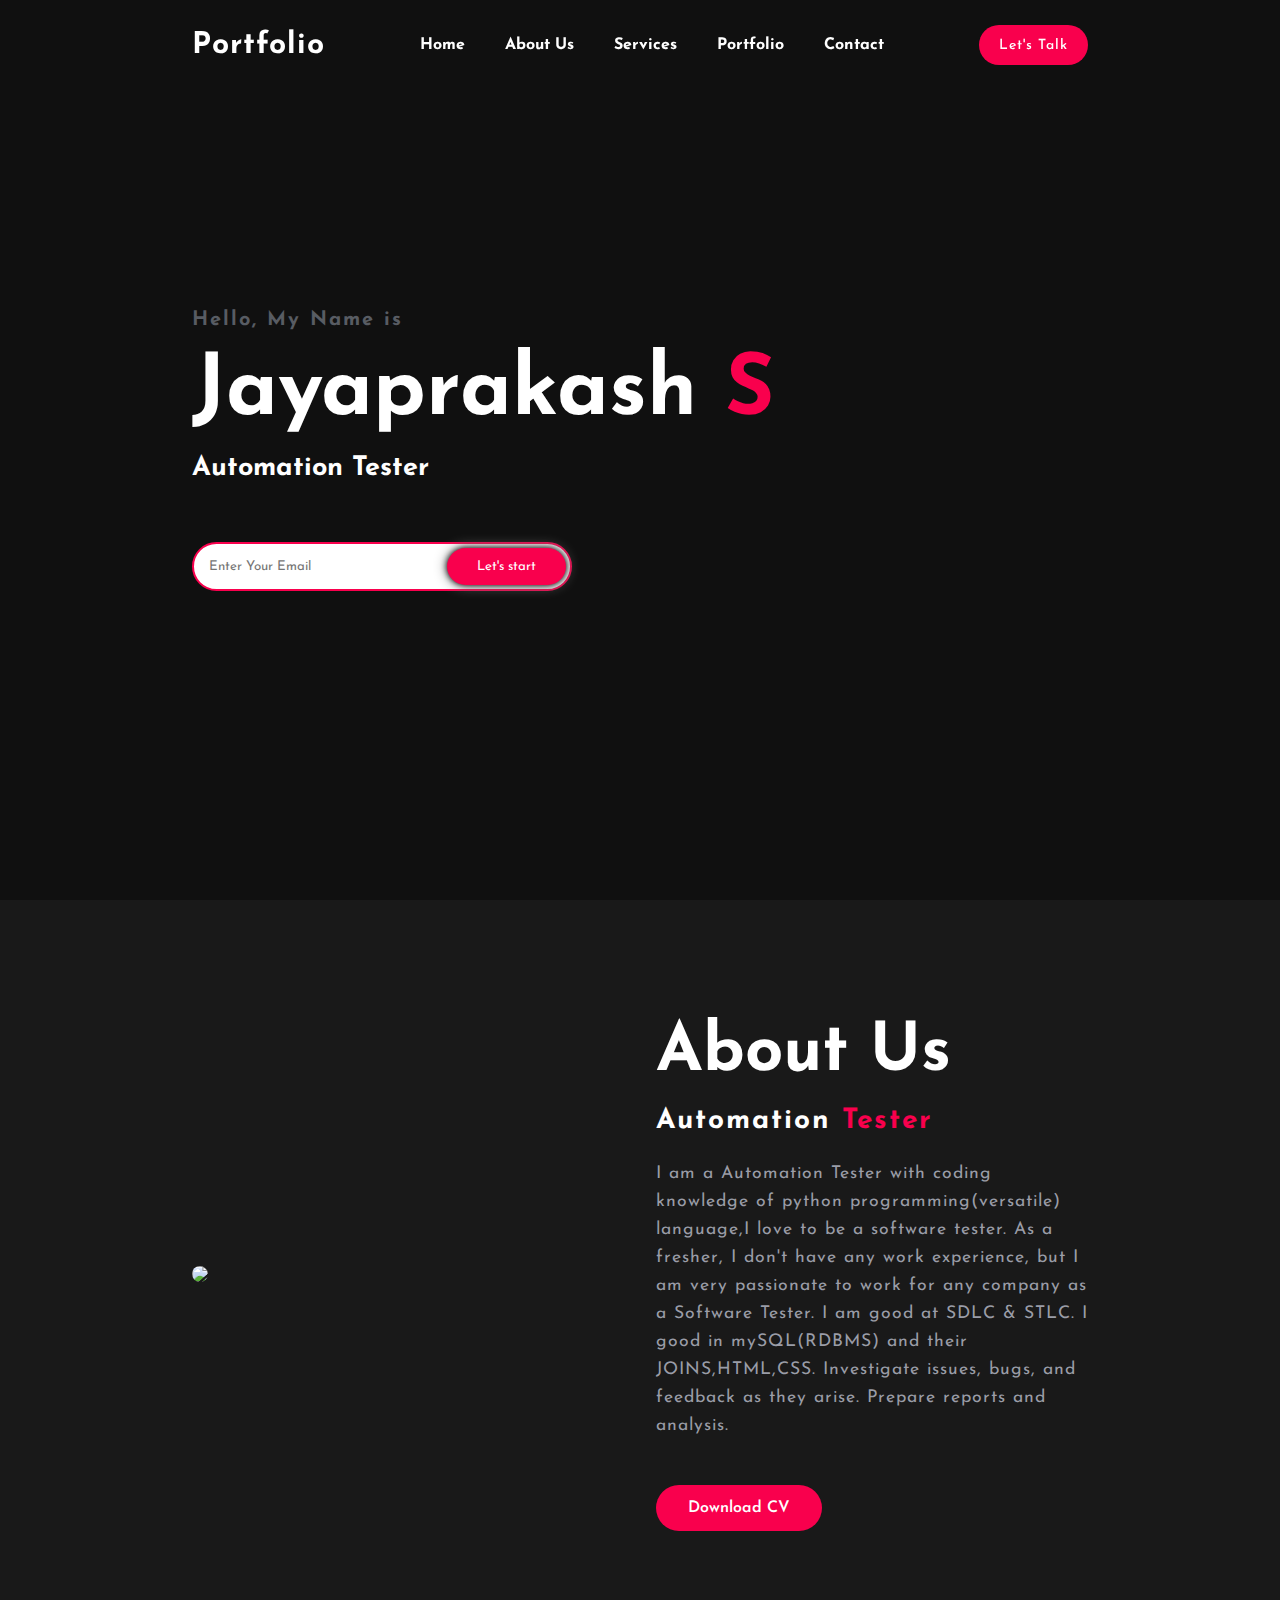
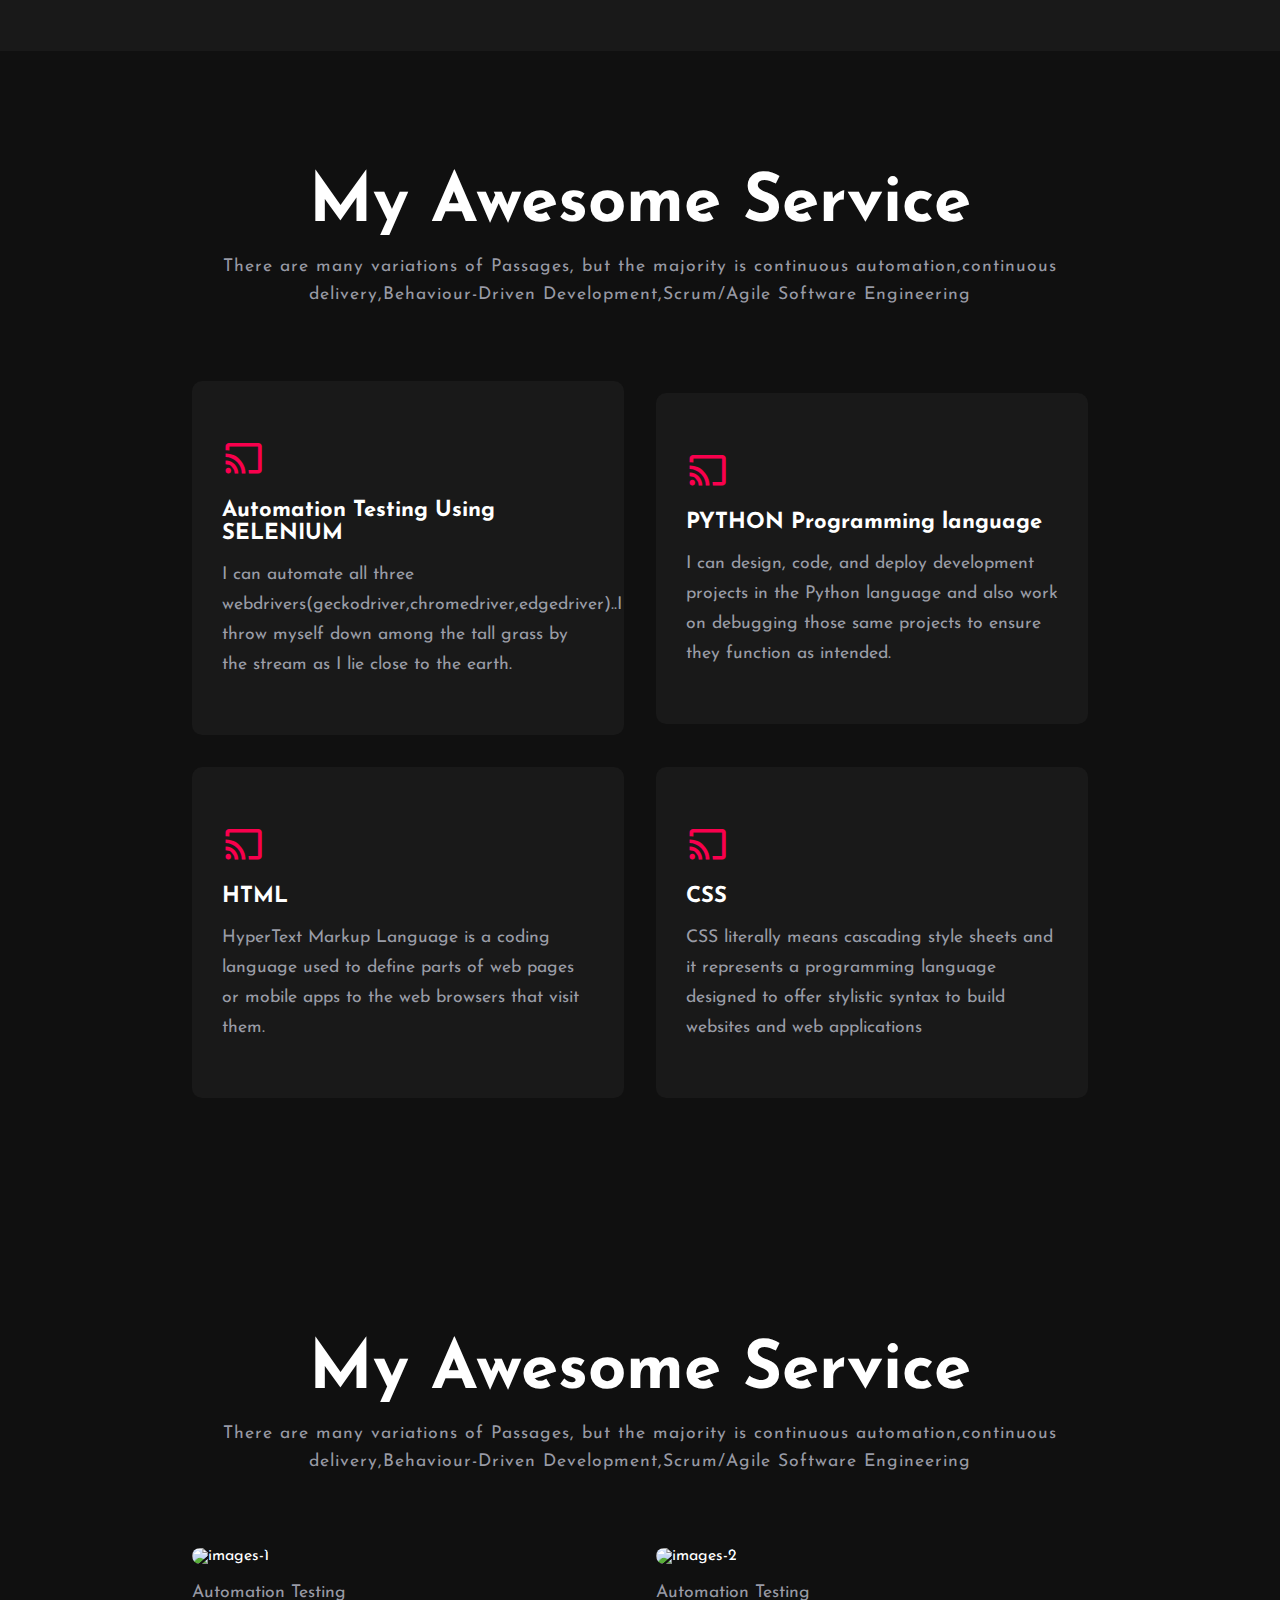
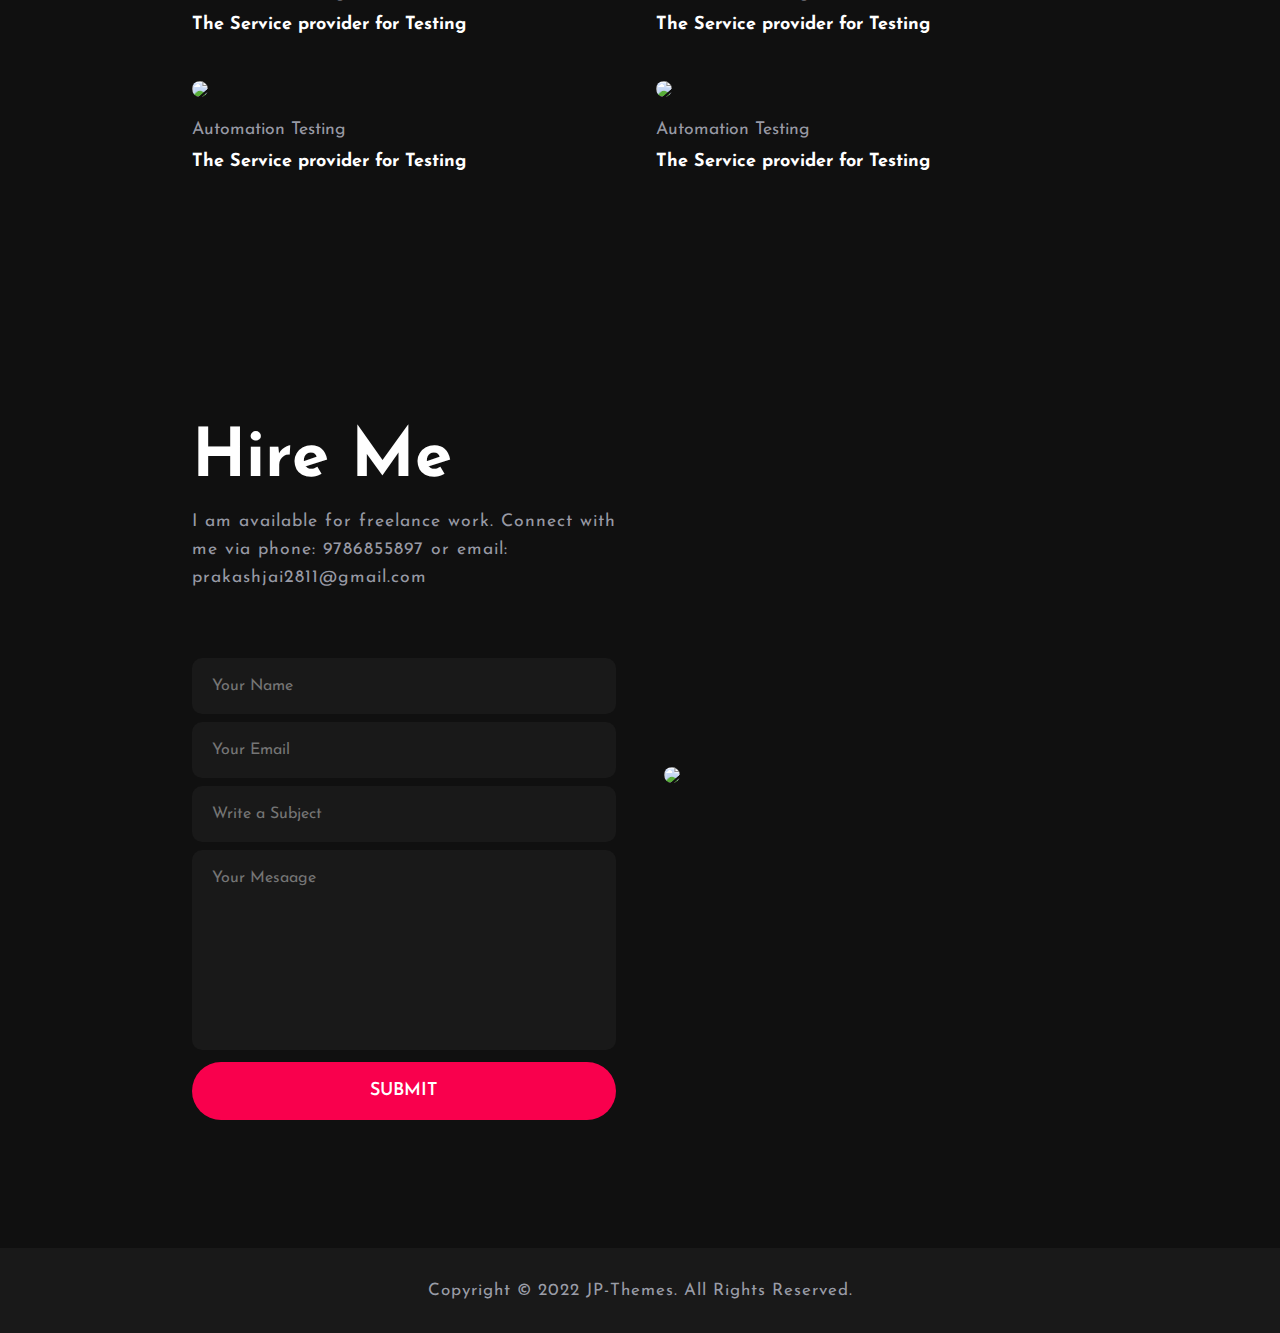
==== index.html @ 66bbe830 "Rename portfolio.html to index.html" ====
<!DOCTYPE html>
<html lang="en">

<head>
    <meta charset="UTF-8">
    <meta http-equiv="X-UA-Compatible" content="IE=edge">
    <meta name="viewport" content="width=device-width, initial-scale=1.0">
    <title>Complete Portfolio Website</title>
    <link rel="stylesheet" type="text/css" href="style.css">

    <link rel="stylesheet" href="https://unpkg.com/boxicons@latest/css/boxicons.min.css">

    <link rel="preconnect" href="https://fonts.googleapis.com">
    <link rel="preconnect" href="https://fonts.gstatic.com" crossorigin>
    <link href="https://fonts.googleapis.com/css2?family=Josefin+Sans:ital,wght@0,100;0,400;0,700;1,200;1,500;1,600&display=swap" rel="stylesheet">

</head>

<body>

    <!-------start header------>
    <header>
        <a href="#" class="logo">Portfolio</a>
        <div class="bx bx-menu" id="menu-icon"></div>

        <ul class="navbar">
            <li><a href="#home">Home</a></li>
            <li><a href="#about">About Us</a></li>
            <li><a href="#services">Services</a></li>
            <li><a href="#portfolio">Portfolio</a></li>
            <li><a href="#contact">Contact</a></li>
        </ul>
        <a href="#" class="h-btn">Let's Talk</a>
    </header>

    <!-------start home------>
    <section class="home" id="home">
        <div class="home-text">
            <h4>Hello, My Name is</h4>
            <h1>Jayaprakash
                <Span>S</Span>
            </h1>
            <h3>Automation Tester</h3>
            <div class="newslatter">
                <form>
                    <input type="email" name="email" id="mail" placeholder="Enter Your Email">
                    <input type="submit" name="submit" value="Let's start">



                </form>
            </div>

        </div>
    </section>

    <!-------start about------>
    <section class="about" id="about">
        <div class="about-img">
            <img src="https://i.ibb.co/VvN4ccR/about-img.jpg">
        </div>

        <div class="about-text">
            <h2>About Us</h2>
            <h5>Automation <span>Tester</span></h5>
            <p>I am a Automation Tester with coding knowledge of python programming(versatile) language,I love to be a software tester. As a fresher, I don't have any work experience, but I am very passionate to work for any company as a Software Tester.
                I am good at SDLC & STLC. I good in mySQL(RDBMS) and their JOINS,HTML,CSS. Investigate issues, bugs, and feedback as they arise. Prepare reports and analysis.</p>
            <a href="#" class="btn">Download CV</a>
        </div>
    </section>

    <!-------start services------>
    <section class="services" id="services">
        <div class="center">
            <h2>My Awesome Service</h2>
            <p>There are many variations of Passages, but the majority is continuous automation,continuous delivery,Behaviour-Driven Development,Scrum/Agile Software Engineering</p>
        </div>

        <div class="service-content">
            <div class="row">
                <i class='bx bx-cast'></i>
                <h3>Automation Testing Using SELENIUM</h3>
                <P>I can automate all three webdrivers(geckodriver,chromedriver,edgedriver)..I throw myself down among the tall grass by the stream as I lie close to the earth.</P>
            </div>

            <div class="row">
                <i class='bx bx-cast'></i>
                <h3>PYTHON Programming language</h3>
                <P>I can design, code, and deploy development projects in the Python language and also work on debugging those same projects to ensure they function as intended.</P>
            </div>

            <div class="row">
                <i class='bx bx-cast'></i>
                <h3>HTML</h3>
                <P>HyperText Markup Language is a coding language used to define parts of web pages or mobile apps to the web browsers that visit them.</P>
            </div>

            <div class="row">
                <i class='bx bx-cast'></i>
                <h3>CSS</h3>
                <P>CSS literally means cascading style sheets and it represents a programming language designed to offer stylistic syntax to build websites and web applications</P>
            </div>

        </div>
    </section>

    <!-------start portfolio------>
    <section class="portfolio" id="portfolio">
        <div class="center">
            <h2>My Awesome Service</h2>
            <p>There are many variations of Passages, but the majority is continuous automation,continuous delivery,Behaviour-Driven Development,Scrum/Agile Software Engineering</p>
        </div>

        <div class="portfolio-content">
            <div class="box">
                <img src="https://i.ibb.co/N1KZZSr/images-1.jpg" alt="images-1">
                <P>Automation Testing</P>
                <h5>The Service provider for Testing</h5>
            </div>

            <div class="box">
                <img src="https://i.ibb.co/8jQMg5H/images-2.jpg" alt="images-2">
                <P>Automation Testing</P>
                <h5>The Service provider for Testing</h5>
            </div>

            <div class="box">
                <img src="https://i.ibb.co/bB0m28y/images-3.jpg">
                <P>Automation Testing</P>
                <h5>The Service provider for Testing</h5>
            </div>

            <div class="box">
                <img src="https://i.ibb.co/PWcrB1F/images-4.jpg">
                <P>Automation Testing</P>
                <h5>The Service provider for Testing</h5>
            </div>
        </div>

    </section>

    <!-------start contact------>
    <section class="contact" id="contact">
        <div class="contact-form">
            <h2>Hire Me</h2>
            <p>I am available for freelance work. Connect with me via phone: 9786855897 or email: prakashjai2811@gmail.com</p>
            <form action="">
                <input type="" placeholder="Your Name" required>
                <input type="email" name="" id="" placeholder="Your Email" required>
                <input type="" placeholder="Write a Subject" required>
                <textarea name="" id="" cols="30" rows="10" placeholder="Your Mesaage" required></textarea>
                <input type="submit" name="" value="submit" class="send">
            </form>
        </div>

        <div class="contact-img">
            <img src="https://i.ibb.co/8Kpw637/IMG-20200814-140823.jpg">
        </div>
    </section>

    <!-------start footer------>
    <div class="footer">
        <p>Copyright © 2022 JP-Themes. All Rights Reserved.</p>
    </div>






    <!-----link to js----->
    <script type="text/javascript" src="script.js"></script>


</body>

</html>
---- style.css ----
* {
    padding: 0;
    margin: 0;
    box-sizing: border-box;
    font-family: 'Josefin Sans', sans-serif;
    list-style: none;
    text-decoration: none;
    scroll-behavior: smooth;
    scroll-padding-top: 3.5rem;
}

:root {
    --bg-color: #101010;
    --secound-bg-color: #191919;
    --text-color: #fff;
    --secound-color: #c6c9d8bf;
    --main-color: #f9004d;
    --big-font: 5.3rem;
    --h2-font: 4.2rem;
    --p-font: 1.1rem;
}

body {
    background: var(--bg-color);
    color: var(--text-color);
}

header {
    position: fixed;
    width: 100%;
    top: 0;
    right: 0;
    z-index: 1000;
    display: flex;
    align-items: center;
    justify-content: space-between;
    background: transparent;
    padding: 25px 15%;
    transition-duration: .3s;
}

.logo {
    color: var(--text-color);
    font-size: 30px;
    font-weight: bold;
    letter-spacing: 1px;
}

.navbar {
    display: flex;
}

.navbar li {
    position: relative;
}

.navbar a {
    color: var(--text-color);
    font-weight: bold;
    font-size: 1rem;
    padding: 10px 20px;
}

.navbar a::after {
    content: '';
    position: absolute;
    width: 0;
    height: 2px;
    background: var(--main-color);
    left: 0;
    bottom: -4px;
    transition: ease .40s;
}

.navbar a:hover::after {
    width: 100%;
}

#menu-icon {
    font-size: 32px;
    color: var(--text-color);
    z-index: 10001;
    cursor: pointer;
    display: none;
}

.h-btn {
    padding: 0 20px;
    height: 40px;
    display: inline-block;
    line-height: 42px;
    background: var(--main-color);
    color: var(--text-color);
    border: none;
    border-radius: 30px;
    font-size: 14px;
    font-weight: 500;
    letter-spacing: 1px;
    transition: all .30s;
}

.h-btn:hover {
    transform: translateY(-5px);
}

section {
    padding: 120px 15%;
}

.home {
    height: 100vh;
    width: 100%;
    background: url(https://i.ibb.co/n8sMzjT/background-jpg.jpg);
    background-size: cover;
    background-position: center;
    position: relative;
    display: grid;
    grid-template-columns: repeat(1, 1fr);
    align-items: center;
}

.home-text h1 {
    margin: 20px 0px 20px;
    font-size: var(--big-font);
}

span {
    color: var(--main-color);
}

.home-text h3 {
    font-size: 27px;
    margin-bottom: 60px;
}

.home-text h4 {
    color: #585c63;
    font-size: 20px;
    letter-spacing: 2px;
}

.newslatter form {
    width: 380px;
    max-width: 100%;
    position: relative;
}

.newslatter form input:first-child {
    display: inline-block;
    width: 100%;
    outline: none;
    padding: 16px 140px 16px 15px;
    border: 2px solid var(--main-color);
    border-radius: 30px;
}

.newslatter form input:last-child {
    position: absolute;
    display: inline-block;
    outline: none;
    border: none;
    background: var(--main-color);
    color: var(--text-color);
    padding: 12px 30px;
    border-radius: 30px;
    box-shadow: 0px 0px 6px #000, 0px 0px 14px #868686;
    cursor: pointer;
    top: 6px;
    right: 6px;
}

header.sticky {
    padding: 12px 15%;
    background: var(--main-color);
}

.sticky .navbar a::after {
    background: var(--text-color);
}

.sticky .h-btn {
    background: var(--text-color);
    color: #000;
}

.about {
    background: var(--secound-bg-color);
    display: grid;
    grid-template-columns: repeat(2, 2fr);
    align-items: center;
    grid-gap: 2rem;
}

.about-img img {
    max-width: 100%;
    width: 500px;
    height: auto;
    border-radius: 10px;
}

.about-text h2 {
    font-size: var(--h2-font);
    margin-bottom: 20px;
}

.about-text h5 {
    font-size: 28px;
    margin-bottom: 25px;
    letter-spacing: 2px;
}

.about-text p {
    color: var(--secound-color);
    letter-spacing: 1px;
    line-height: 28px;
    max-width: 590px;
    font-size: var(--p-font);
    margin-bottom: 45px;
}

.btn {
    display: inline-block;
    background: var(--main-color);
    color: var(--text-color);
    border: 2px solid transparent;
    font-weight: 600;
    padding: 13px 30px;
    border-radius: 30px;
    transition: ease .35s;
}

.btn:hover {
    transform: translateY(-8px);
    border: 2px solid var(--main-color);
    background: transparent;
}

.services {
    background: var(--bg-color);
}

.center {
    text-align: center;
}

.center h2 {
    font-size: var(--h2-font);
    margin-bottom: 15px;
}

.center p {
    color: var(--secound-color);
    letter-spacing: 1px;
    line-height: 28px;
    font-size: var(--p-font);
}

.service-content {
    display: grid;
    grid-template-columns: repeat(auto-fit, minmax(370px, auto));
    grid-gap: 2rem;
    align-items: center;
    margin-top: 4.5rem;
}

.row {
    background: var(--secound-bg-color);
    padding: 55px 30px;
    border-radius: 10px;
    cursor: pointer;
    transition: all .35s;
}

.row i {
    color: var(--main-color);
    margin-bottom: 20px;
    font-size: 2.7rem;
}

.row h3 {
    color: var(--text-color);
    font-size: 22px;
    font-weight: 700;
    margin-bottom: 15px;
}

.row p {
    color: var(--secound-color);
    line-height: 30px;
    font-size: var(--p-font);
}

.row:hover {
    transform: translateY(-8px);
}

.potfolio {
    background: var(--secound-bg-color);
}

.portfolio-content {
    display: grid;
    grid-template-columns: repeat(auto-fit, minmax(370px, auto));
    grid-gap: 2rem;
    align-items: center;
    margin-top: 4.5rem;
    cursor: pointer;
}

.box img {
    max-width: 100%;
    width: 500px;
    height: auto;
    border-radius: 10px;
    margin-bottom: 20px;
    transition: all .30s;
}

.box p {
    color: var(--secound-color);
    font-size: var(--p-font);
    margin-bottom: 15px;
}

.box h5 {
    color: var(--text-color);
    font-size: 18px;
    font-weight: 700;
    margin-bottom: 15px;
}

.box img:hover {
    transform: scale(1.1);
}

.contact {
    backgound: var(--bg-color);
    display: grid;
    grid-template-columns: repeat(2, 2fr);
    align-items: center;
    grid-gap: 3rem;
}

.contact-img img {
    max-width: 100%;
    width: 700px;
    height: auto;
    border-radius: 10px;
}

.contact-form h2 {
    font-size: var(--h2-font);
    margin-bottom: 15px;
}

.contact-form p {
    color: var(--secound-color);
    letter-spacing: 1px;
    line-height: 28px;
    font-size: var(--p-font);
    margin-bottom: 4.1rem;
}

.contact-form form {
    position: relative;
}

.contact-form form input,
form textarea {
    width: 100%;
    padding: 20px;
    border: none;
    outline: none;
    background: var(--secound-bg-color);
    color: var(--text-color);
    font-size: 1rem;
    margin-bottom: 0.5rem;
    border-radius: 10px;
}

.contact-form textarea {
    resize: none;
    height: 200px;
}

.contact-form form .send {
    display: inline-block;
    background: var(--main-color);
    color: var(--text-color);
    font-size: 18px;
    font-weight: 600;
    border-radius: 30px;
    transition: ease .35s;
    text-transform: uppercase;
}

.contact-form form .send:hover {
    transform: translateY(-8px);
    cursor: pointer;
}

.footer {
    text-align: center;
    background: var(--secound-bg-color);
    padding: 34px;
}

.footer p {
    font-size: 17px;
    color: var(--secound-color);
    letter-spacing: 1px;
}

@media (max-width: 1270px) {
    header {
        padding: 18px 4%;
        transition: .2s;
    }
    header.sticky {
        padding: 10px 4%;
        transition: .2s;
    }
    section {
        padding: 80px 4%;
        transition: .2s;
    }
     :root {
        --big-font: 4.8rem;
        --h2-font: 3.8rem;
        --p-font: 1rem;
        transition: .2s;
    }
}

@media (max-width: 990px) {
    .home {
        height: 85vh;
    }
    #menu-icon {
        display: initial;
    }
    .navbar {
        position: absolute;
        top: -700px;
        left: 0;
        right: 0;
        flex-direction: column;
        background: var(--bg-color);
        text-align: left;
        transition: all .30s;
    }
    .navbar a {
        display: block;
        padding: 1.1rem;
        margin: 1.3rem;
        border-left: 2px solid var(--text-color);
    }
    .navbar a:hover {
        background: var(--main-color);
    }
    .navbar a::after {
        display: none;
    }
    .navbar.active {
        top: 100%;
    }
    .about {
        grid-template-columns: 1fr;
    }
    .about-img {
        text-align: center;
        margin-bottom: 30px;
    }
    .about-img img {
        max-width: 100%;
        width: 700px;
        height: auto;
    }
    .contact {
        grid-template-columns: 1fr;
    }
    .contact-img {
        text-align: center;
        margin-bottom: 25px;
    }
    .contact-form {
        order: 2;
    }
    .box img {
        max-width: 100%;
        width: 760px;
        height: auto;
    }
}
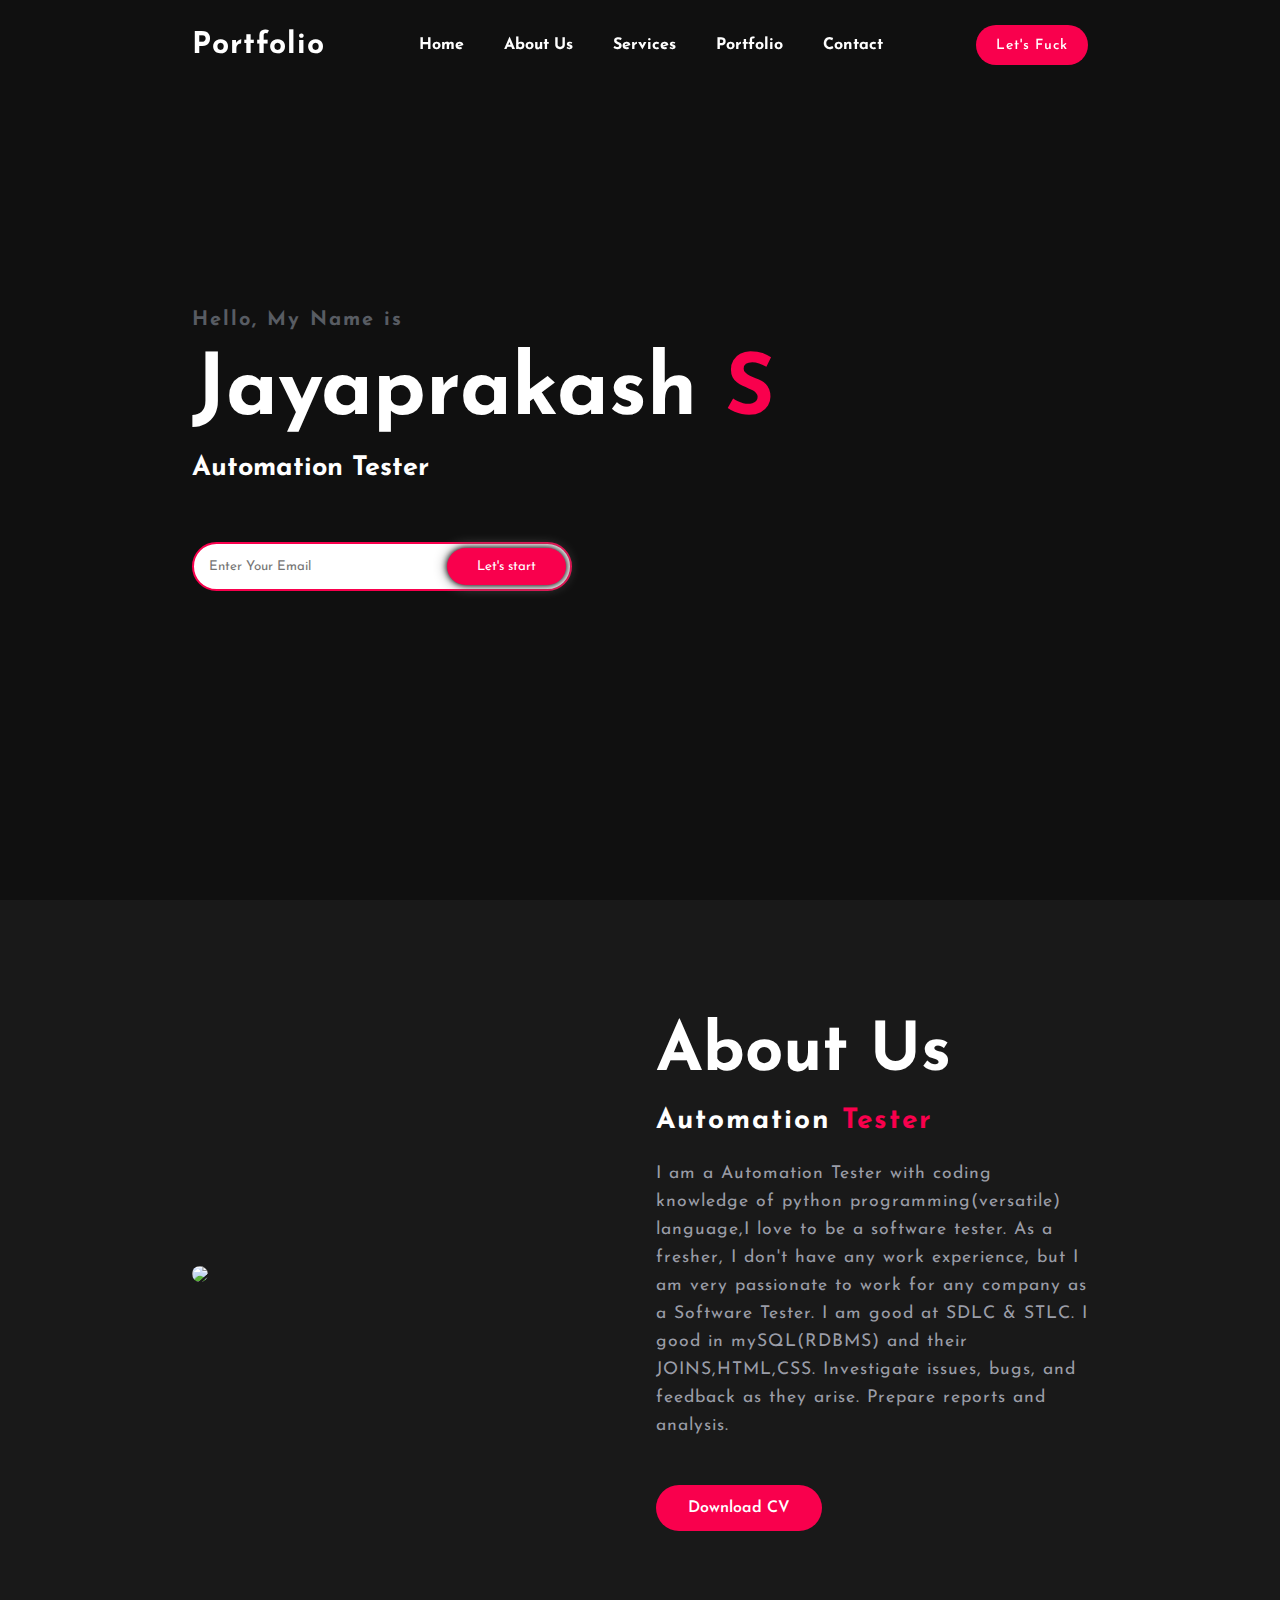
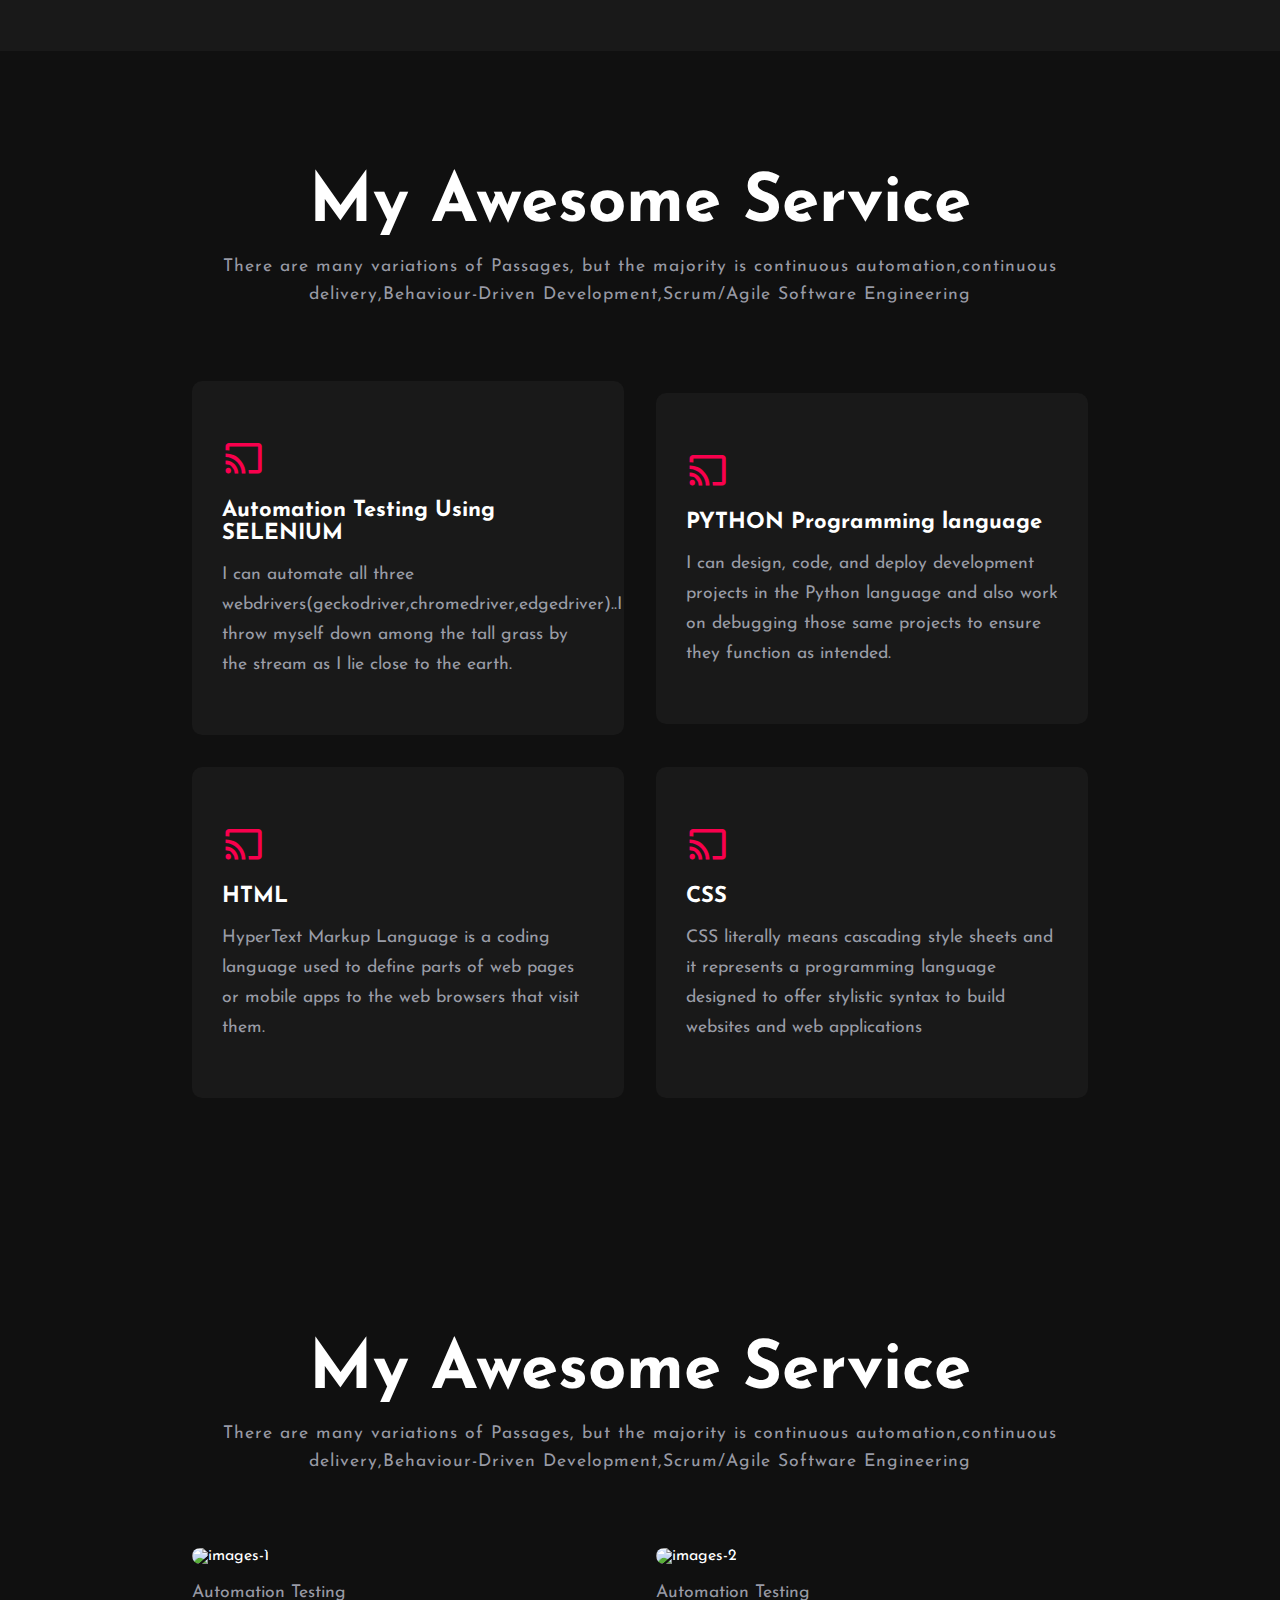
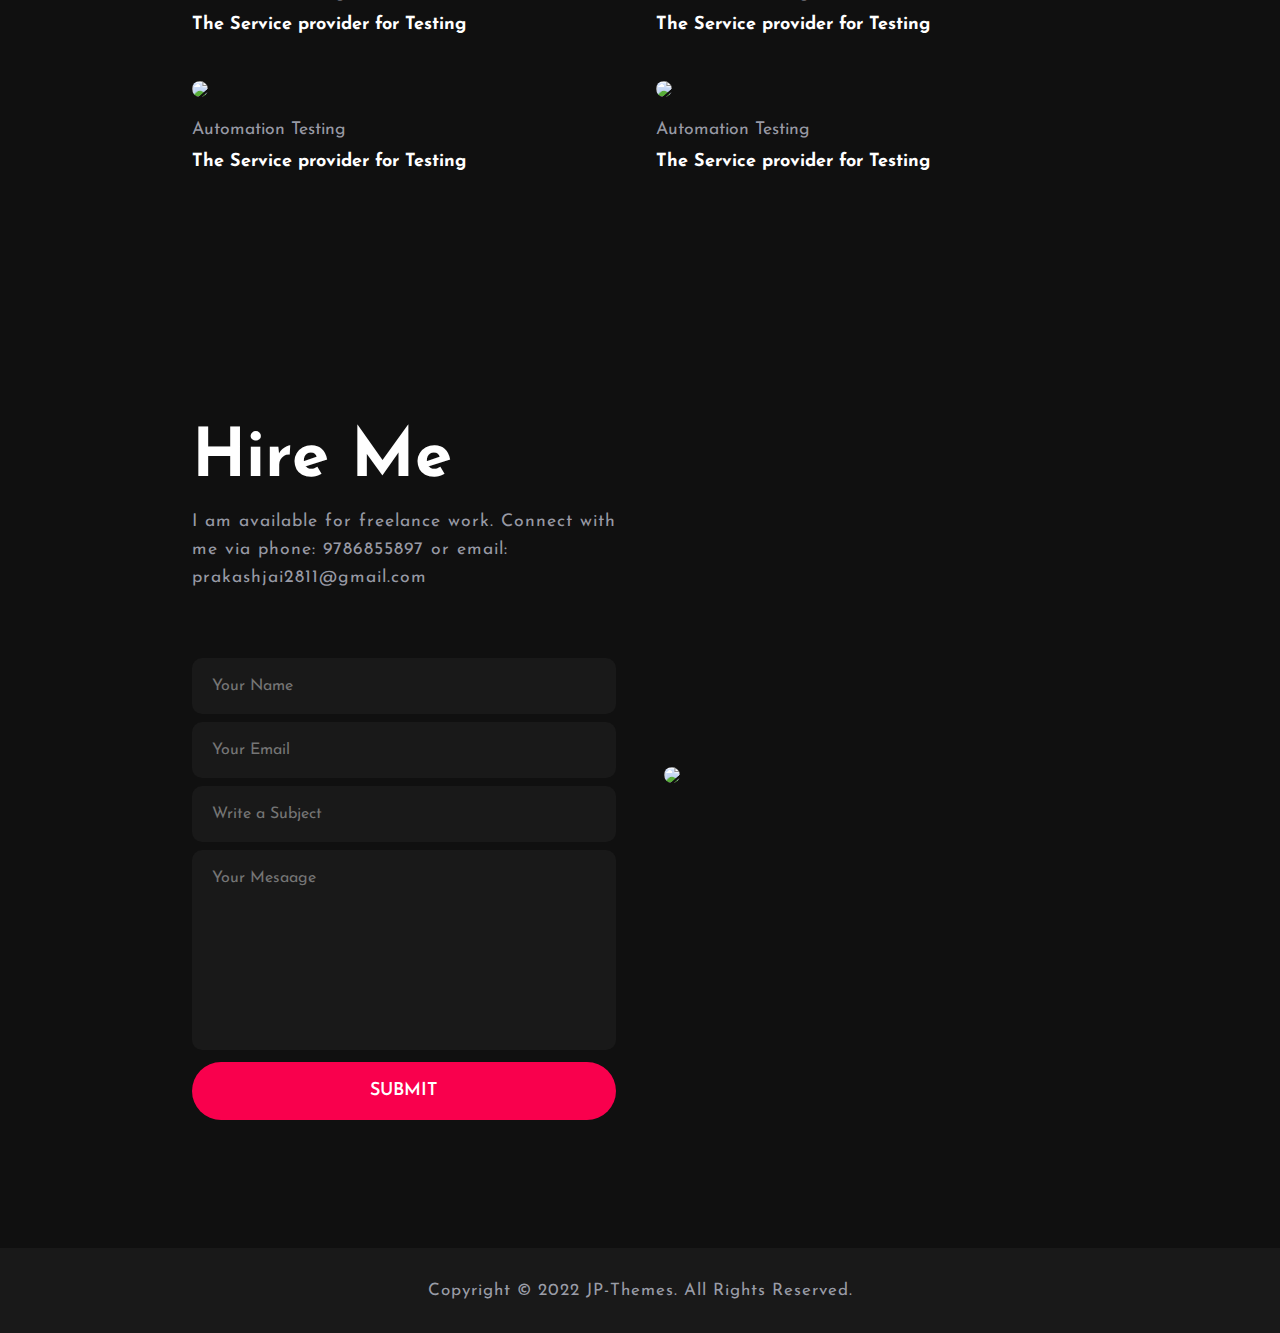
==== commit f3c3a846: "Update index.html" ====
--- a/index.html
+++ b/index.html
@@ -30,7 +30,7 @@
             <li><a href="#portfolio">Portfolio</a></li>
             <li><a href="#contact">Contact</a></li>
         </ul>
-        <a href="#" class="h-btn">Let's Talk</a>
+        <a href="#" class="h-btn">Let's Fuck</a>
     </header>
 
     <!-------start home------>
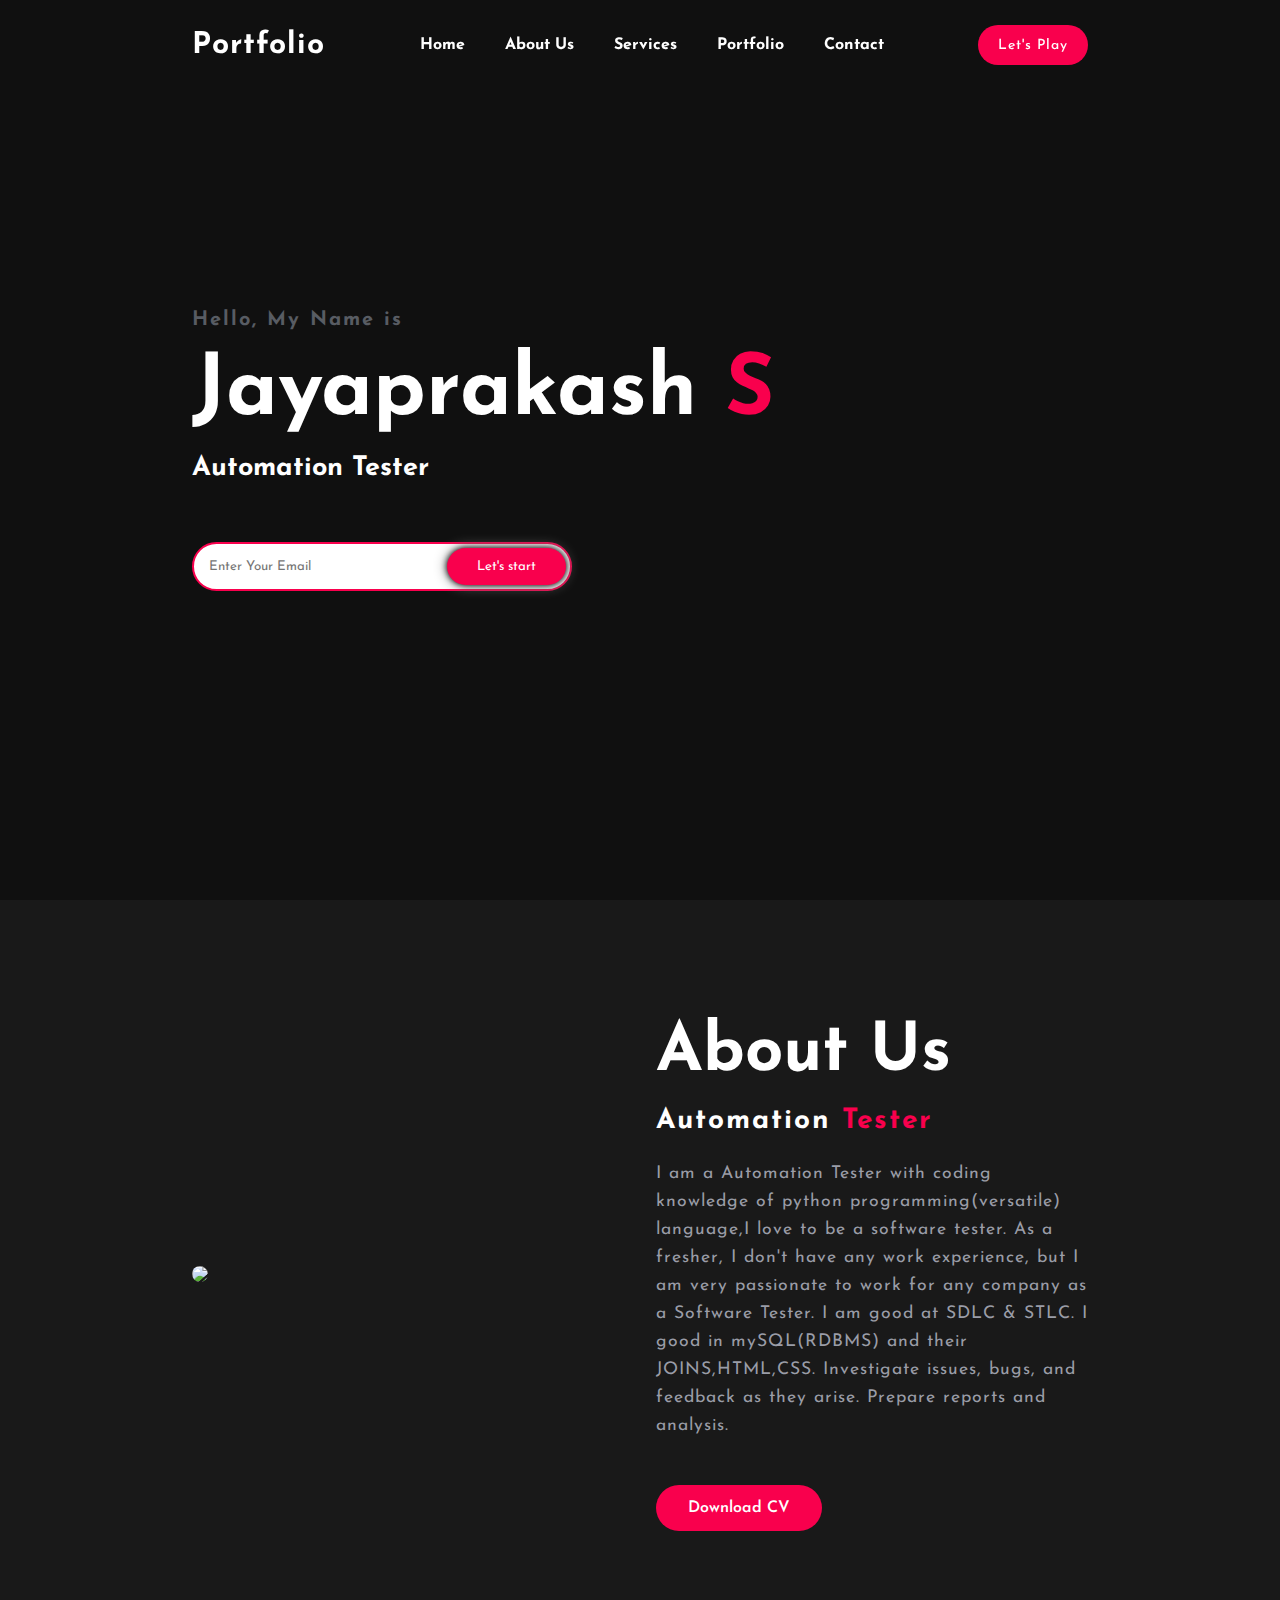
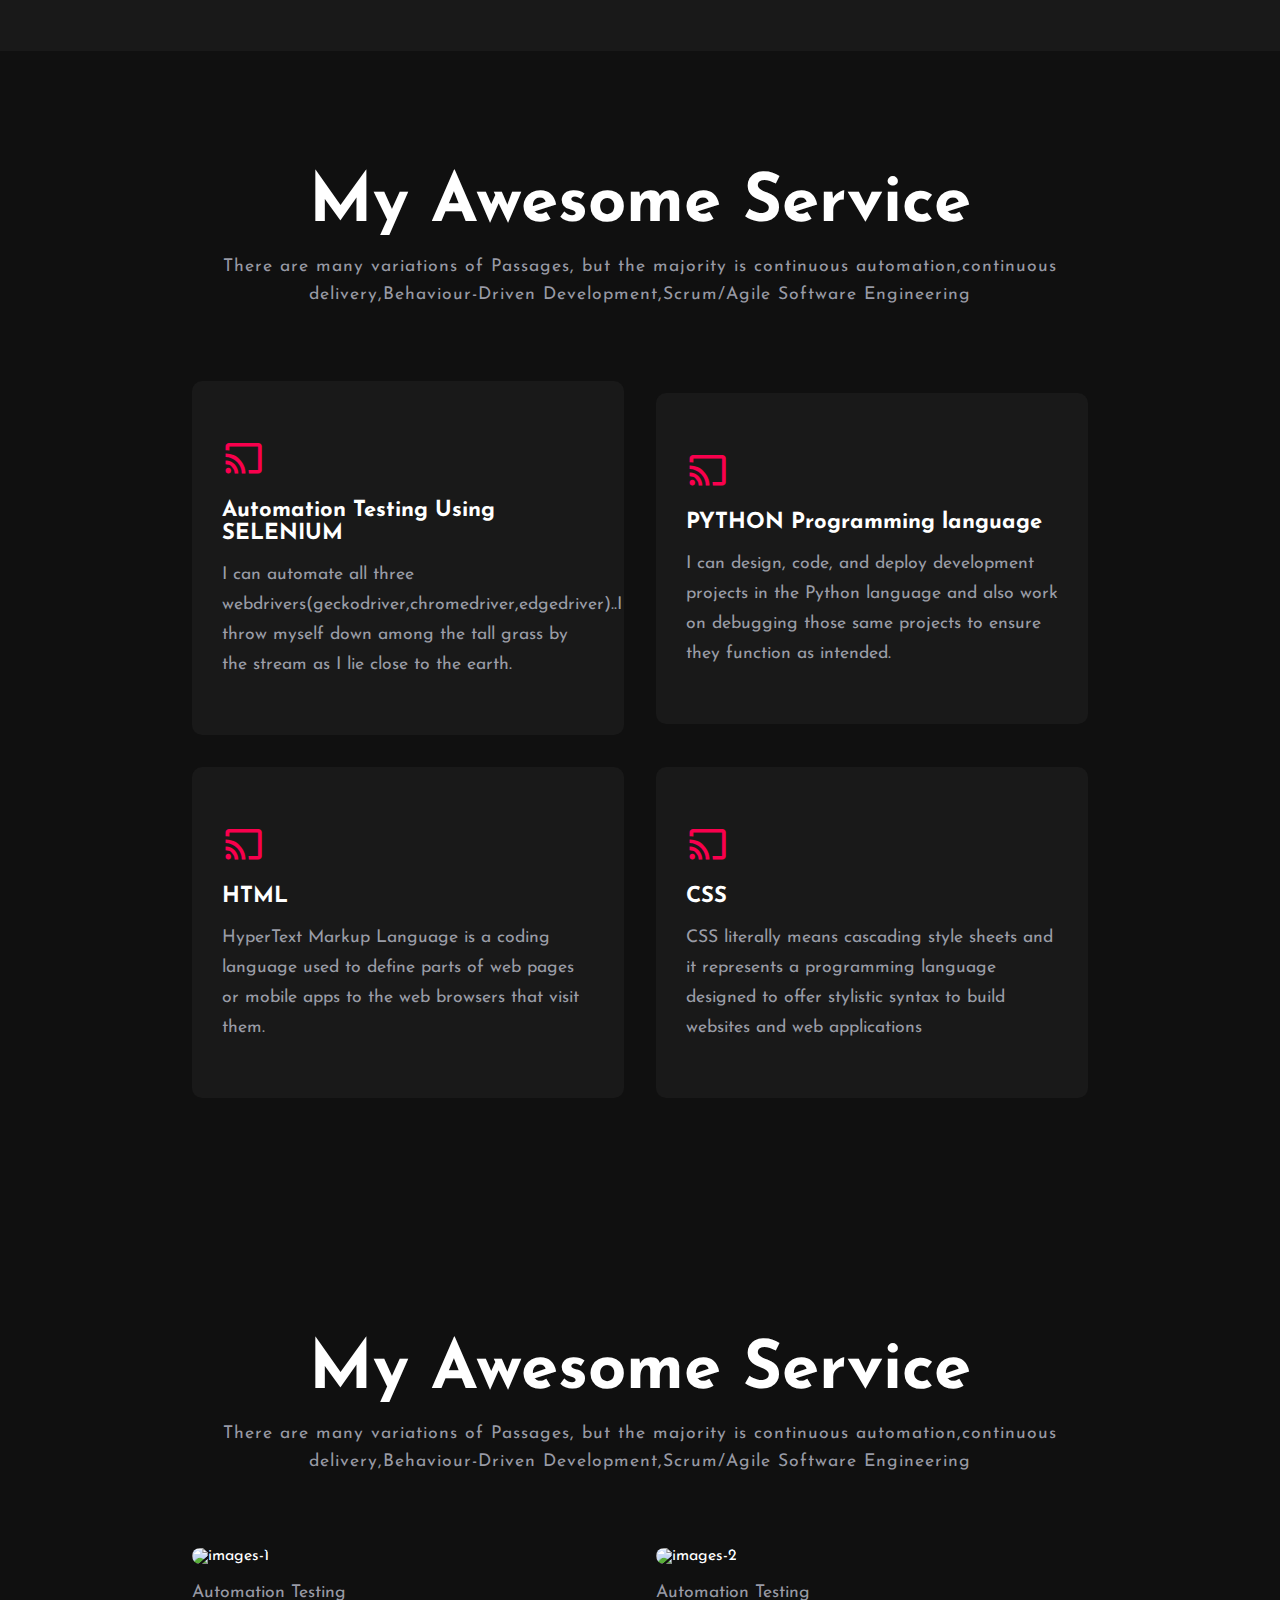
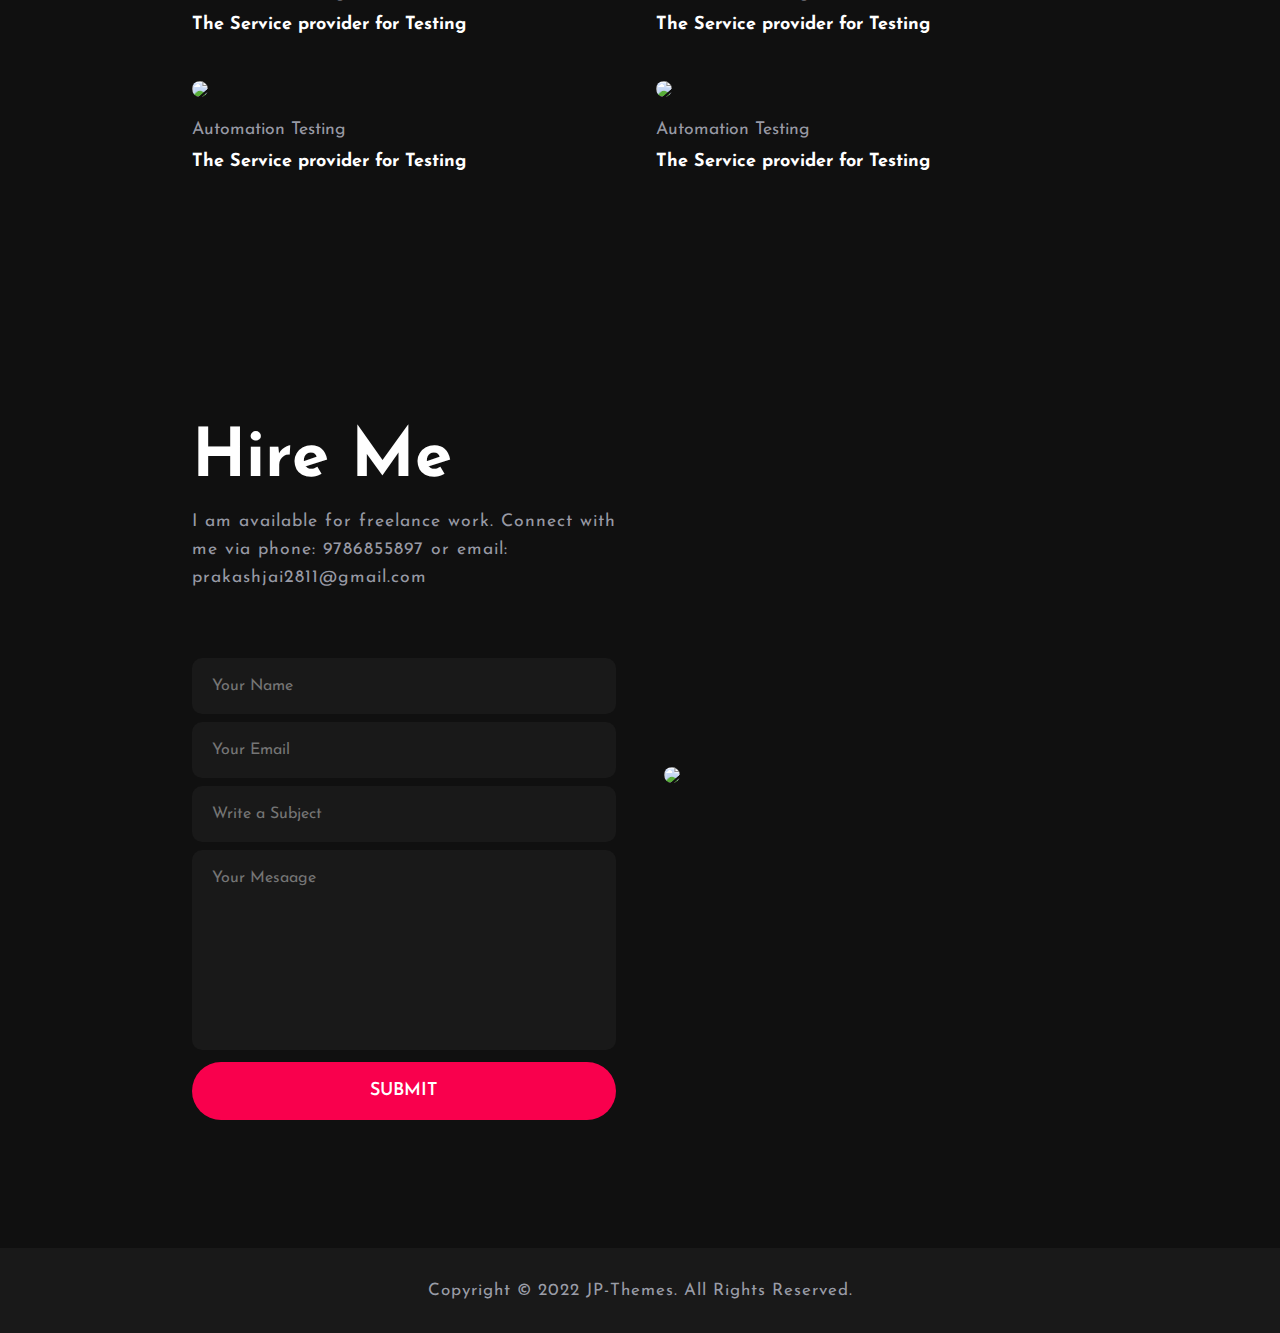
==== commit ca444cf0: "Update index.html" ====
--- a/index.html
+++ b/index.html
@@ -30,7 +30,7 @@
             <li><a href="#portfolio">Portfolio</a></li>
             <li><a href="#contact">Contact</a></li>
         </ul>
-        <a href="#" class="h-btn">Let's Fuck</a>
+        <a href="#" class="h-btn">Let's Play</a>
     </header>
 
     <!-------start home------>
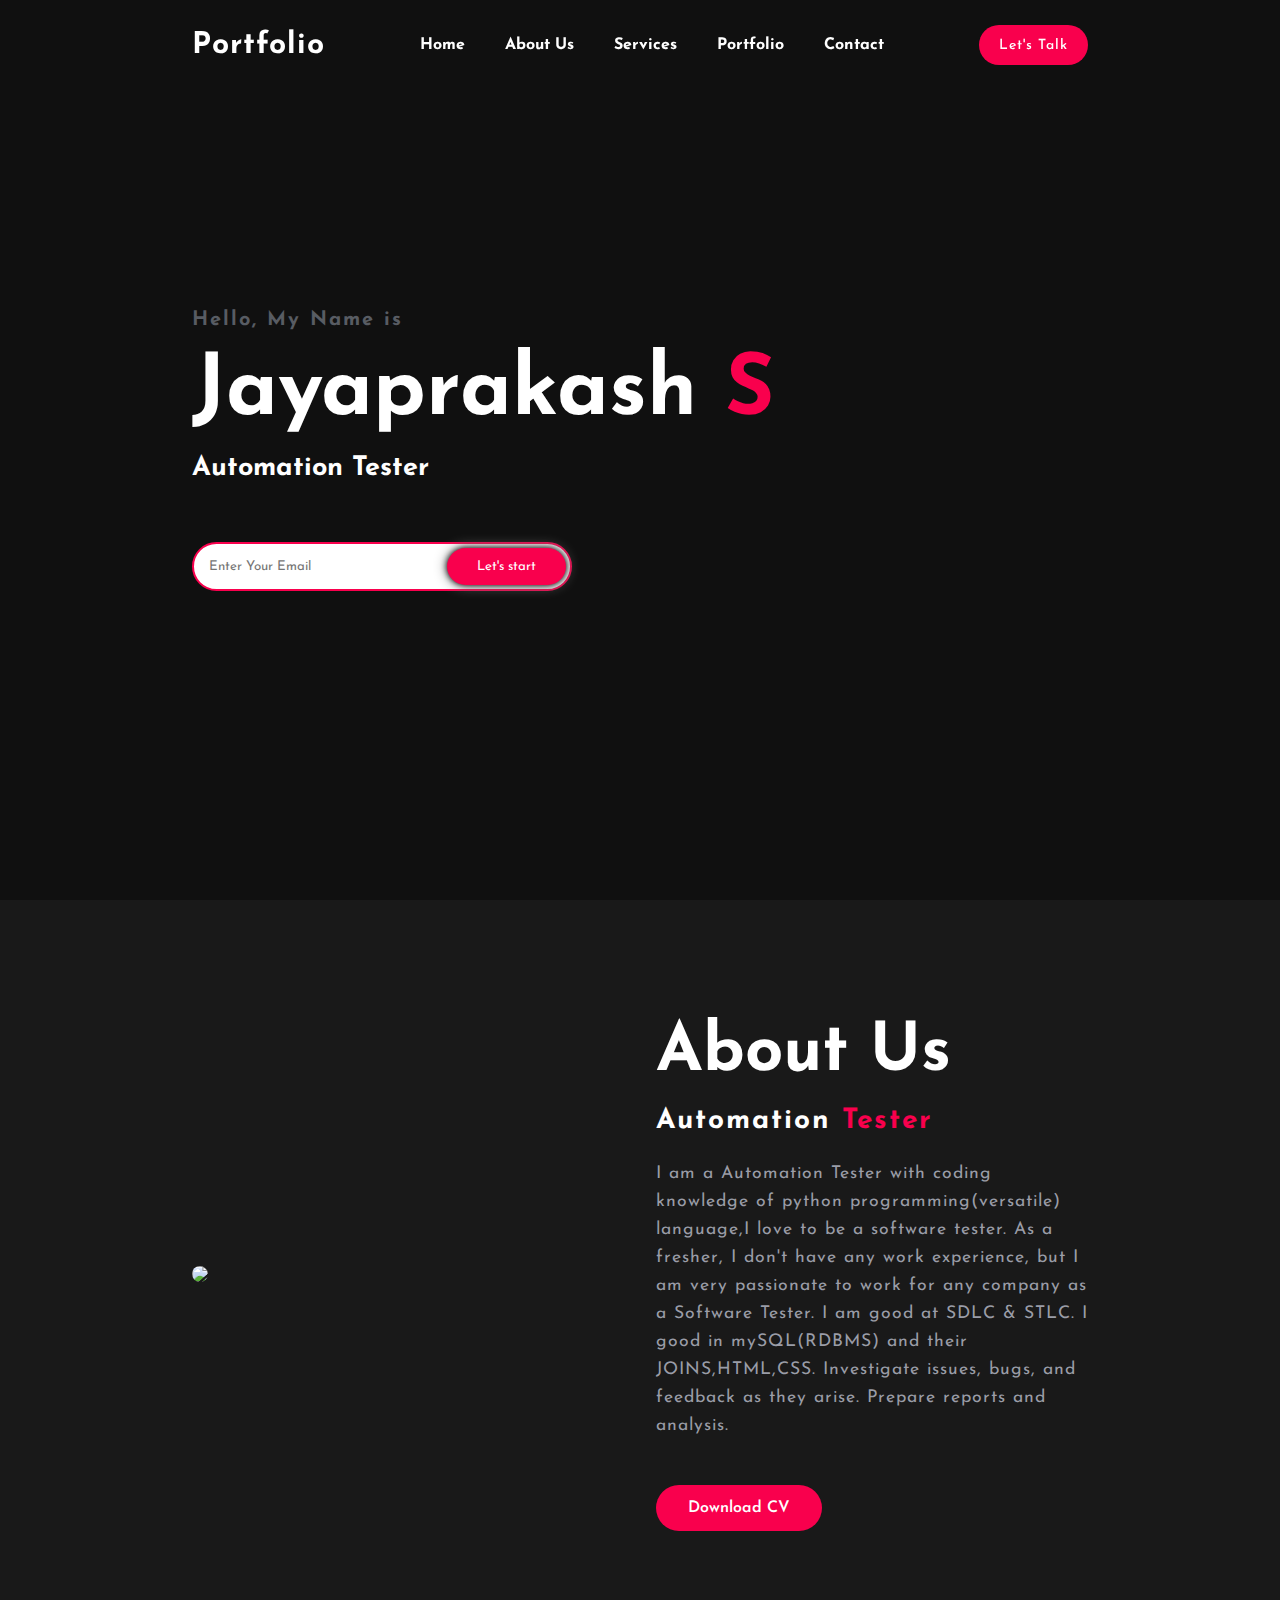
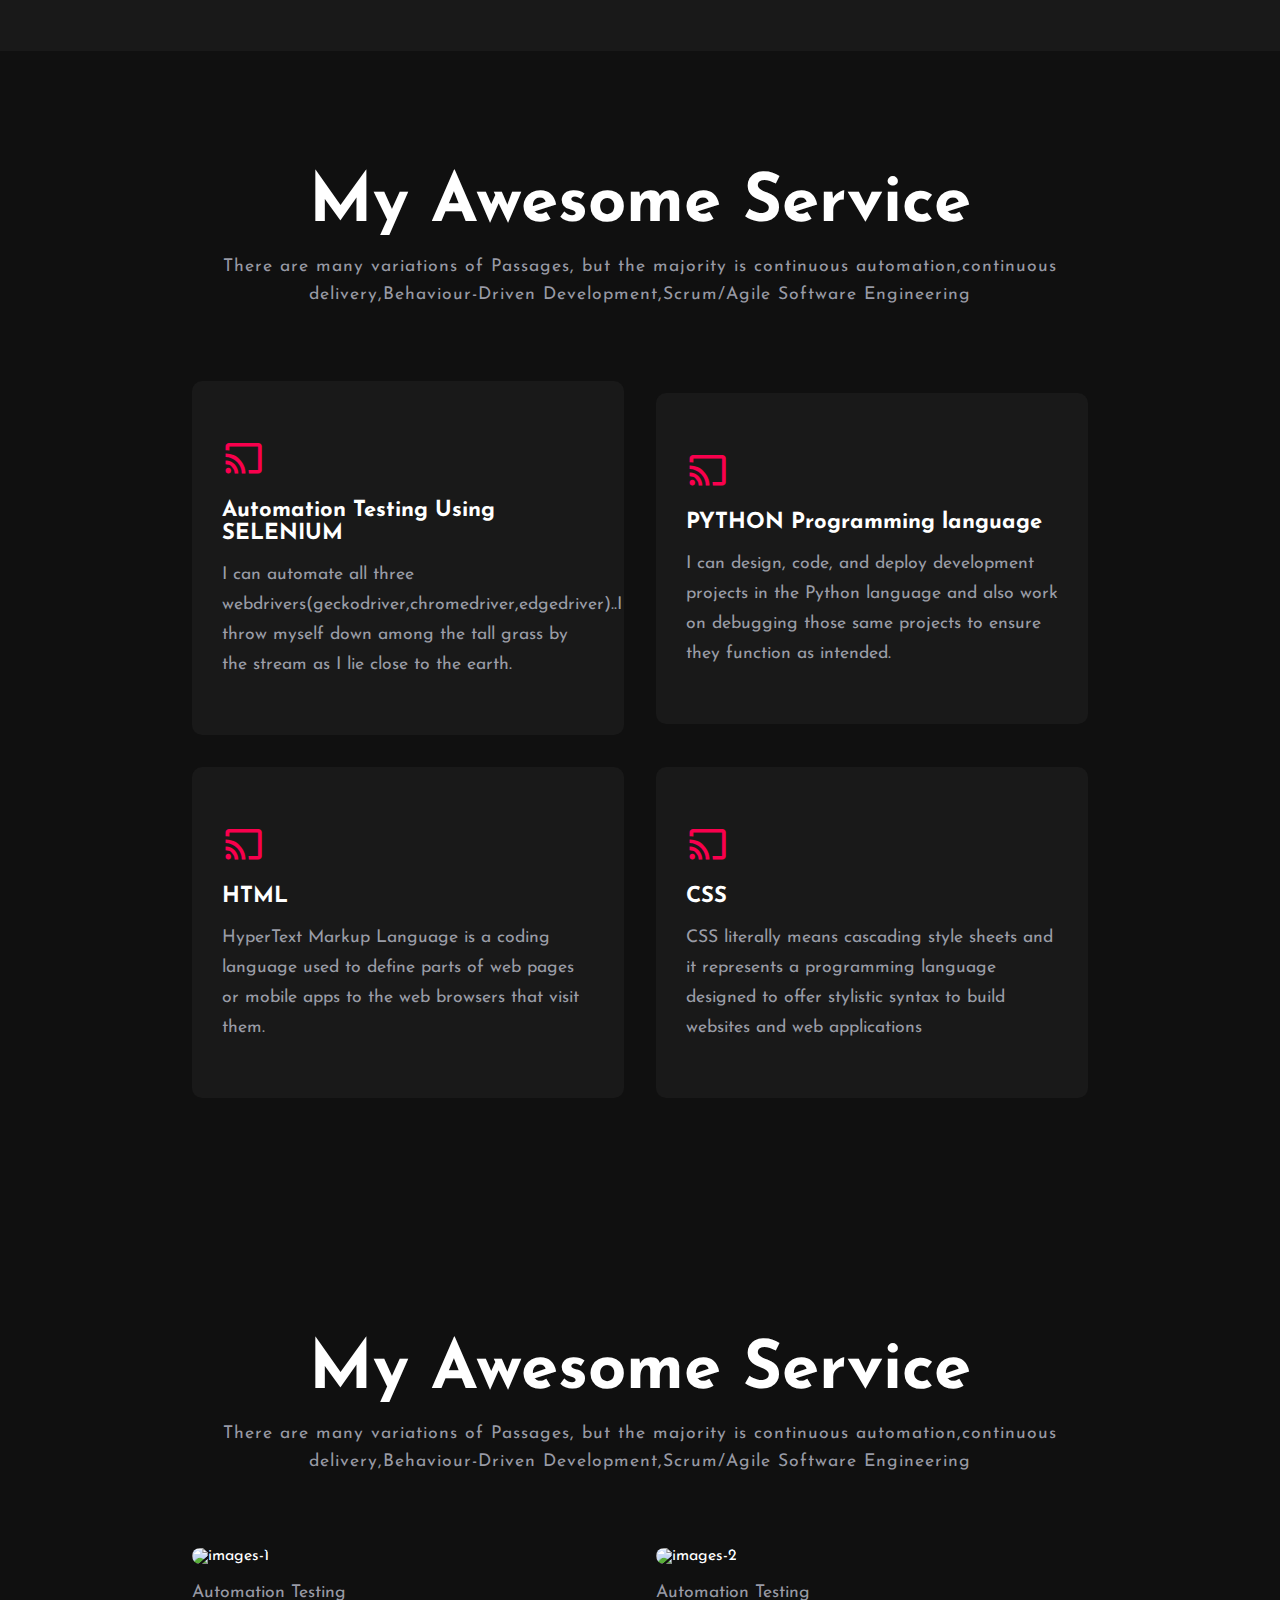
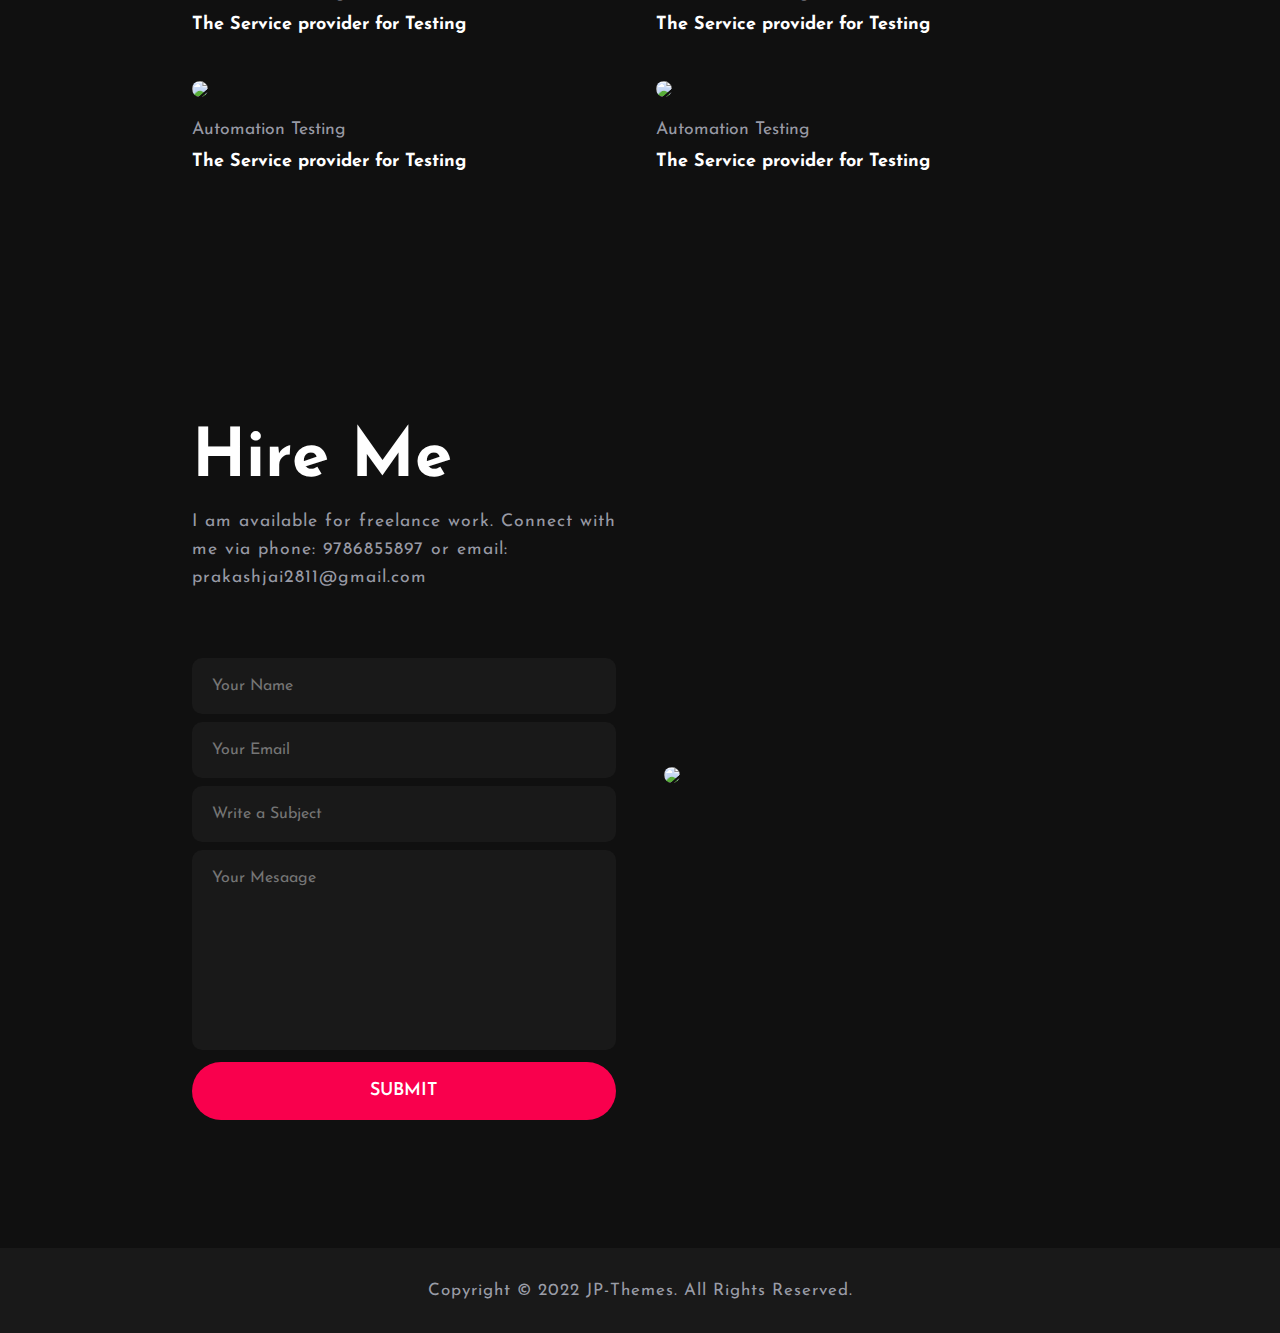
==== commit 61963b21: "Update index.html" ====
--- a/index.html
+++ b/index.html
@@ -30,7 +30,7 @@
             <li><a href="#portfolio">Portfolio</a></li>
             <li><a href="#contact">Contact</a></li>
         </ul>
-        <a href="#" class="h-btn">Let's Play</a>
+        <a href="#" class="h-btn">Let's Talk</a>
     </header>
 
     <!-------start home------>
